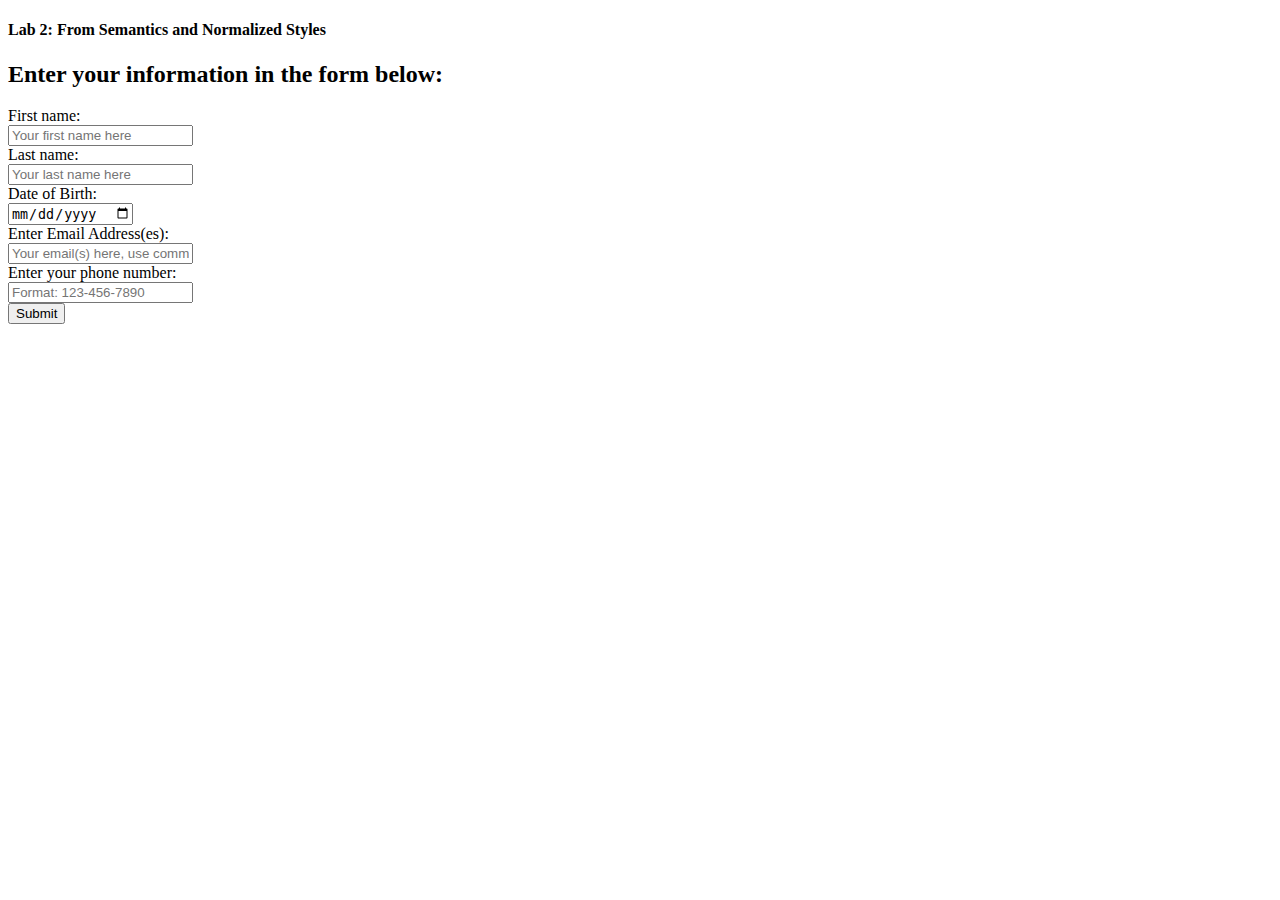
==== lab-02.html @ 531fe982 "commit codes" ====
<!DOCTYPE html>
<html lang="en" class="nojs">
<head>
  <title>Lab 2</title>
	<meta charset="utf-8">
	<meta name="viewport" content="width=device-width,initial-scale=1.0,shrink-to-fit=no">
	<link rel="stylesheet" media="screen" href="css/screen.css">
	<link rel="stylesheet" media="screen" href="css/meyersreset-and-normalize-form.css">

</head>
<body>
	<header>
		<h4>Lab 2: From Semantics and Normalized Styles</h4>
	</header>
	
	<h2 class="page-title">Enter your information in the form below: </h2>
	
	<div>
	  <form action="/action_page.php" method="get" autocomplete="on">
	   <label for="fname">First name:</label><br>
  			<input type="text" id="fname" name="firstname" placeholder="Your first name here"><br>
  		
  			<label for="lname">Last name:</label><br>
  			<input type="text" id="lname" name="lastname" placeholder="Your last name here"><br>
			
			<label for="DOB"> Date of Birth:</label><br>
			<input type ="date" id="DOB" name= "birthdate"><br>
			
			<label for="emails">Enter Email Address(es):</label><br>
			<input type= "email" id="emails" name="emails" multiple placeholder="Your email(s) here, use commas to separate"><br>
			
			<label for="phone"> Enter your phone number:</label><br>
			<input type= "tel" id="phone" name="phone" pattern="[0-9]{3}-[0-9]{3}-[0-9]{4}" required placeholder="Format: 123-456-7890"><br>			
			
			<input type="submit" value="Submit">
		</form>
	</div>
	
	

</body>
</html>
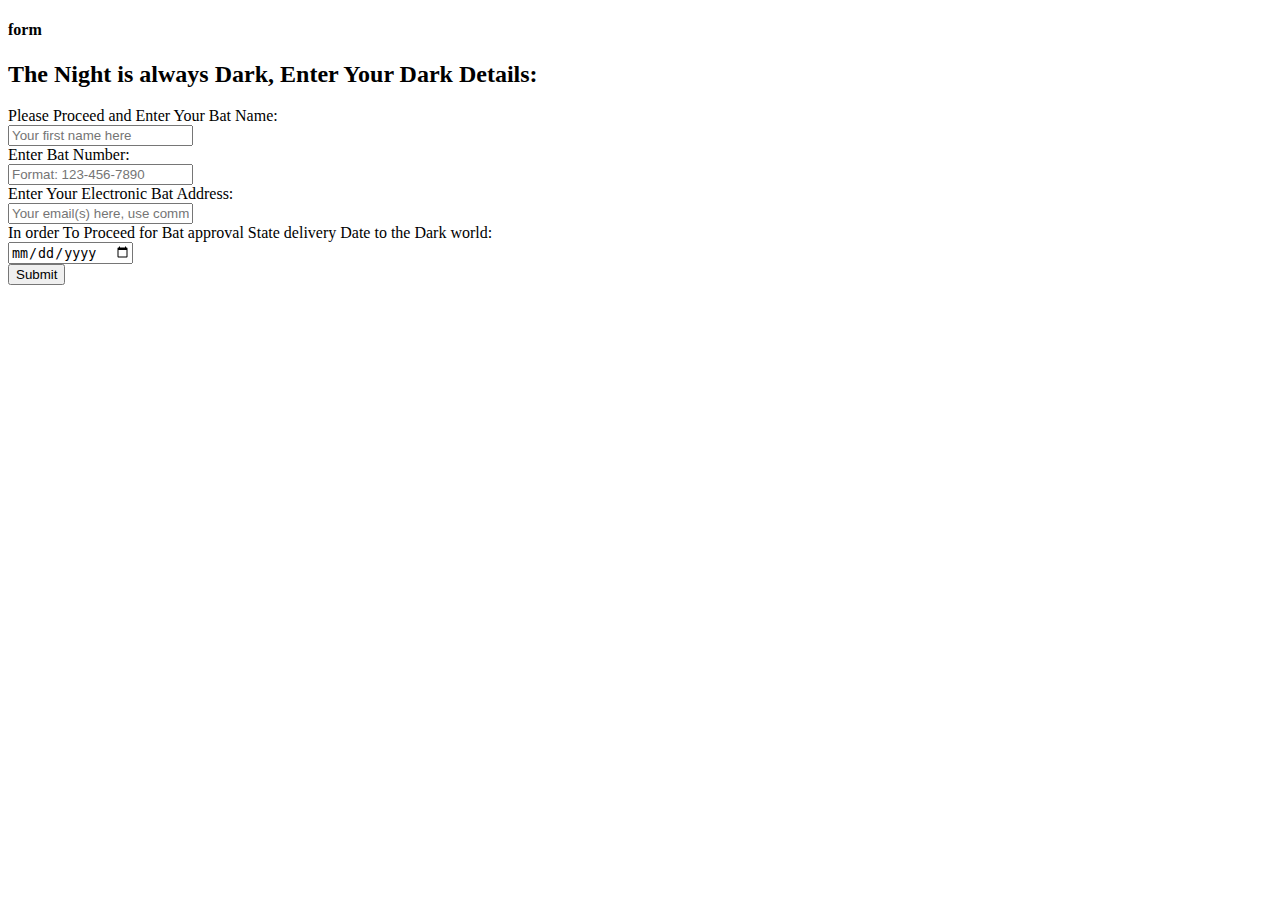
==== commit e3f07787: "alteration" ====
--- a/lab-02.html
+++ b/lab-02.html
@@ -2,35 +2,29 @@
 <html lang="en" class="nojs">
 <head>
   <title>Lab 2</title>
-	<meta charset="utf-8">
-	<meta name="viewport" content="width=device-width,initial-scale=1.0,shrink-to-fit=no">
-	<link rel="stylesheet" media="screen" href="css/screen.css">
-	<link rel="stylesheet" media="screen" href="css/meyersreset-and-normalize-form.css">
-
+  <meta charset="utf-8" />
+  <meta name="viewport" content="width=device-width,initial-scale=1.0,shrink-to-fit=no" />
+  <link rel="stylesheet" media="screen" href="css/reset.css" />
+  <link rel="stylesheet" media="screen" href="css/screen.css" />
 </head>
 <body>
 	<header>
-		<h4>Lab 2: From Semantics and Normalized Styles</h4>
+		<h4>form</h4>
 	</header>
 	
-	<h2 class="page-title">Enter your information in the form below: </h2>
+	<h2 class="page-title">The Night is always Dark, Enter Your Dark Details: </h2>
 	
 	<div>
 	  <form action="/action_page.php" method="get" autocomplete="on">
-	   <label for="fname">First name:</label><br>
+	   <label for="fname">Please Proceed and Enter Your Bat Name:</label><br>
   			<input type="text" id="fname" name="firstname" placeholder="Your first name here"><br>
-  		
-  			<label for="lname">Last name:</label><br>
-  			<input type="text" id="lname" name="lastname" placeholder="Your last name here"><br>
-			
-			<label for="DOB"> Date of Birth:</label><br>
+			<label for="phone"> Enter Bat Number:</label><br>
+			<input type= "tel" id="phone" name="phone" pattern="[0-9]{3}-[0-9]{3}-[0-9]{4}" required placeholder="Format: 123-456-7890"><br>
+			<label for="emails">Enter Your Electronic Bat Address:</label><br>
+			<input type= "email" id="emails" name="emails" multiple placeholder="Your email(s) here, use commas to separate"><br>	
+			<label for="DOB"> In order To Proceed for Bat approval State delivery Date to the Dark world:</label><br>
 			<input type ="date" id="DOB" name= "birthdate"><br>
-			
-			<label for="emails">Enter Email Address(es):</label><br>
-			<input type= "email" id="emails" name="emails" multiple placeholder="Your email(s) here, use commas to separate"><br>
-			
-			<label for="phone"> Enter your phone number:</label><br>
-			<input type= "tel" id="phone" name="phone" pattern="[0-9]{3}-[0-9]{3}-[0-9]{4}" required placeholder="Format: 123-456-7890"><br>			
+					
 			
 			<input type="submit" value="Submit">
 		</form>
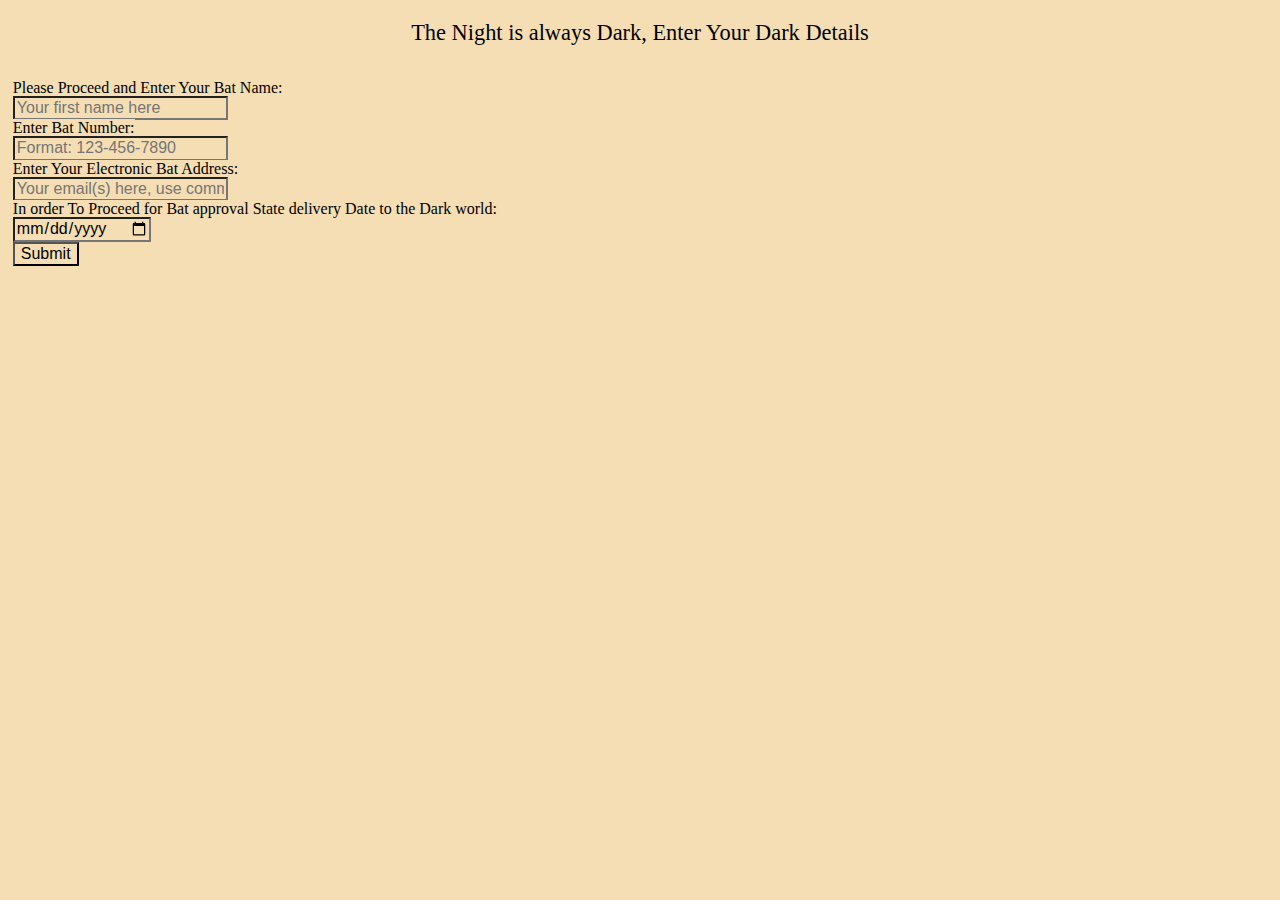
==== commit 6427cfcc: "alteration" ====
--- a/lab-02.html
+++ b/lab-02.html
@@ -7,30 +7,20 @@
   <link rel="stylesheet" media="screen" href="css/reset.css" />
   <link rel="stylesheet" media="screen" href="css/screen.css" />
 </head>
-<body>
-	<header>
-		<h4>form</h4>
-	</header>
-	
-	<h2 class="page-title">The Night is always Dark, Enter Your Dark Details: </h2>
-	
+<body>	
+  <h2 class="page-title">The Night is always Dark, Enter Your Dark Details</h2>
 	<div>
-	  <form action="/action_page.php" method="get" autocomplete="on">
-	   <label for="fname">Please Proceed and Enter Your Bat Name:</label><br>
-  			<input type="text" id="fname" name="firstname" placeholder="Your first name here"><br>
-			<label for="phone"> Enter Bat Number:</label><br>
-			<input type= "tel" id="phone" name="phone" pattern="[0-9]{3}-[0-9]{3}-[0-9]{4}" required placeholder="Format: 123-456-7890"><br>
-			<label for="emails">Enter Your Electronic Bat Address:</label><br>
-			<input type= "email" id="emails" name="emails" multiple placeholder="Your email(s) here, use commas to separate"><br>	
-			<label for="DOB"> In order To Proceed for Bat approval State delivery Date to the Dark world:</label><br>
-			<input type ="date" id="DOB" name= "birthdate"><br>
-					
-			
-			<input type="submit" value="Submit">
-		</form>
+	<form action="/action_page.php" method="get" autocomplete="on">
+	  <label for="fname">Please Proceed and Enter Your Bat Name:</label><br>
+  	  <input type="text" id="fname" name="firstname" placeholder="Your first name here"><br>
+	  <label for="phone"> Enter Bat Number:</label><br>
+	  <input type= "tel" id="phone" name="phone" pattern="[0-9]{3}-[0-9]{3}-[0-9]{4}" required placeholder="Format: 123-456-7890"><br>
+	  <label for="emails">Enter Your Electronic Bat Address:</label><br>
+	  <input type= "email" id="emails" name="emails" multiple placeholder="Your email(s) here, use commas to separate"><br>	
+	  <label for="DOB"> In order To Proceed for Bat approval State delivery Date to the Dark world:</label><br>
+	  <input type ="date" id="DOB" name= "birthdate"><br>
+	  <input type="submit" value="Submit">
+	</form>
 	</div>
-	
-	
-
 </body>
 </html>--- a/css/screen.css
+++ b/css/screen.css
@@ -0,0 +1,68 @@
+*{
+    box-sizing: border-box;
+    background-color: wheat;
+}
+
+.container{
+    max-width: 44em;
+    margin: 0 auto;
+}
+
+h2{
+    font-size: 1.4em;
+    padding: 1em 0.8em;
+    text-align: center;
+}
+
+form{
+    padding: 0.8em;
+}
+
+form ol {
+    display: flex;
+    flex-direction: column;
+}
+
+form ol li{
+    display: flex;
+    flex-direction: column;
+    font-size: 1.1em;
+}
+
+form ol li label{
+    margin-bottom: 0.4em;
+}
+
+form ol li input {
+    background-color: #CFEDFF;
+    border: 1px solid #444b53;
+    border-radius: 8px;
+    font-family: auto;
+    font-size: 16px;
+    height: 48px;
+    margin-bottom: 1em;
+    padding: 0 12px;
+    box-sizing: border-box;
+    vertical-align: middle;
+}
+
+li input:hover, li input:focus-within, li input:focus, li select:hover, li select:focus-within, li select:focus {
+    background-color: #B1E2FF;
+}
+
+form ol li input:focus-visible {
+    outline: 0;
+}
+
+form ol li button{
+    padding: 0 2em;
+    background: inherit;
+    background-color: #0e72ed;
+    margin: auto;
+    color: #fff;
+    border: 0;
+    border-radius: 0.3em;
+    cursor: pointer;
+    height: 3em;
+    width: max-content;
+}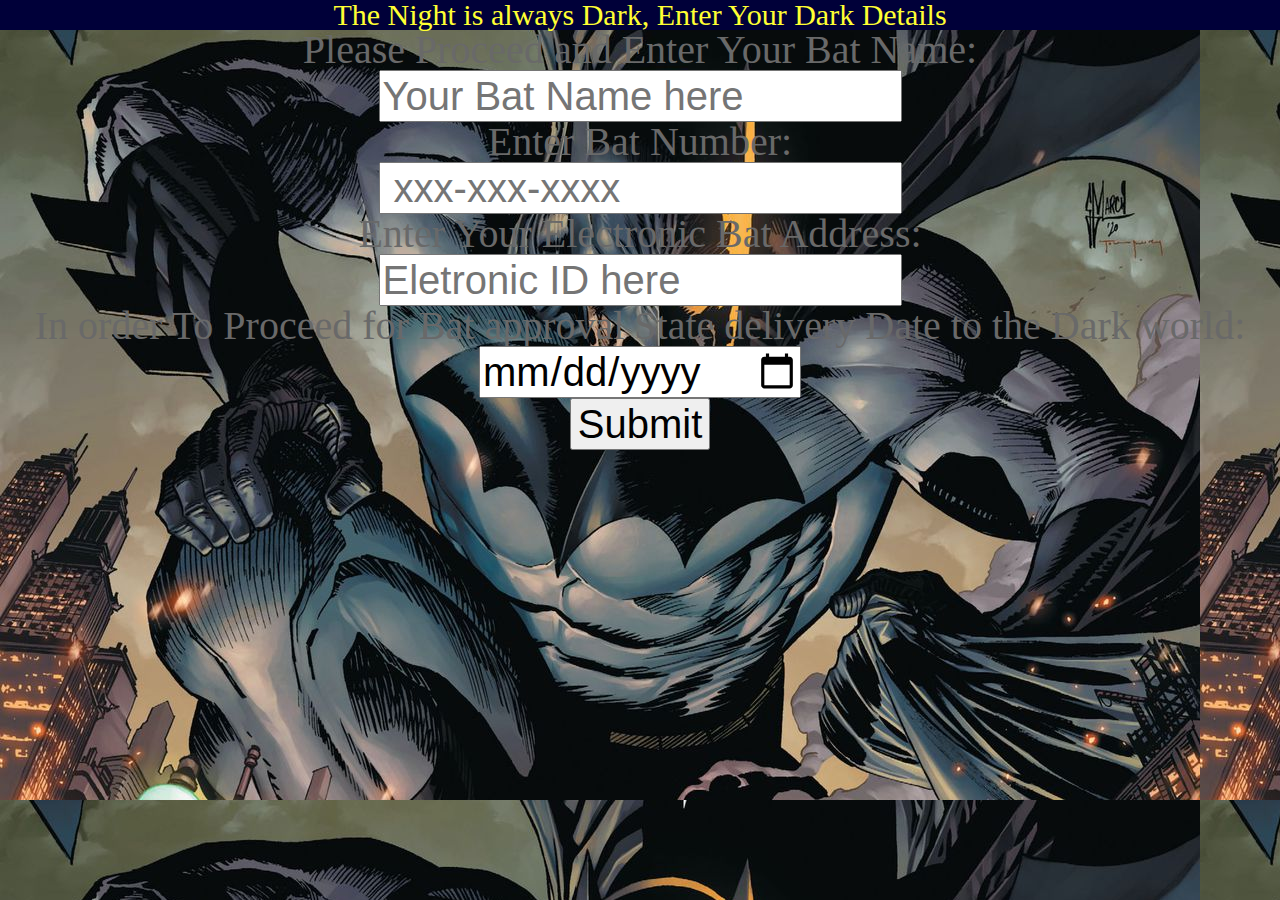
==== commit f278b90c: "chnages" ====
--- a/lab-02.html
+++ b/lab-02.html
@@ -6,21 +6,32 @@
   <meta name="viewport" content="width=device-width,initial-scale=1.0,shrink-to-fit=no" />
   <link rel="stylesheet" media="screen" href="css/reset.css" />
   <link rel="stylesheet" media="screen" href="css/screen.css" />
+  <style>
+body {
+  background-image: url("bat.jpeg");
+}
+</style>
 </head>
 <body>	
-  <h2 class="page-title">The Night is always Dark, Enter Your Dark Details</h2>
-	<div>
+  <h2> The Night is always Dark, Enter Your Dark Details </h2>
+	
 	<form action="/action_page.php" method="get" autocomplete="on">
 	  <label for="fname">Please Proceed and Enter Your Bat Name:</label><br>
-  	  <input type="text" id="fname" name="firstname" placeholder="Your first name here"><br>
+	  
+  	  <input type="text" id="fname" name="firstname" placeholder="Your Bat Name here"><br>
 	  <label for="phone"> Enter Bat Number:</label><br>
-	  <input type= "tel" id="phone" name="phone" pattern="[0-9]{3}-[0-9]{3}-[0-9]{4}" required placeholder="Format: 123-456-7890"><br>
-	  <label for="emails">Enter Your Electronic Bat Address:</label><br>
-	  <input type= "email" id="emails" name="emails" multiple placeholder="Your email(s) here, use commas to separate"><br>	
+	  
+	  <input type= "tel" id="phone" name="phone" pattern="[0-9]{3}-[0-9]{3}-[0-9]{4}" required placeholder=" xxx-xxx-xxxx"><br>
+	  <label for="electronic">Enter Your Electronic Bat Address:</label><br>
+	  
+	  <input type= "email" id="emails" name="Eletronic" multiple placeholder="Eletronic ID here"><br>	
 	  <label for="DOB"> In order To Proceed for Bat approval State delivery Date to the Dark world:</label><br>
-	  <input type ="date" id="DOB" name= "birthdate"><br>
+	  
+	  <input type ="date" id="DOA" name= "Date of Approval from GOD"><br>
+	  
+	  
+	  
 	  <input type="submit" value="Submit">
 	</form>
-	</div>
 </body>
 </html>--- a/css/screen.css
+++ b/css/screen.css
@@ -1,68 +1,14 @@
-*{
-    box-sizing: border-box;
-    background-color: wheat;
+body {
+  background-color:black;
+  text-align: center;
+  font-family: serif;
+  color:#696969;
+  font-size:40px;
 }
-
-.container{
-    max-width: 44em;
-    margin: 0 auto;
-}
-
-h2{
-    font-size: 1.4em;
-    padding: 1em 0.8em;
-    text-align: center;
-}
-
-form{
-    padding: 0.8em;
-}
-
-form ol {
-    display: flex;
-    flex-direction: column;
-}
-
-form ol li{
-    display: flex;
-    flex-direction: column;
-    font-size: 1.1em;
-}
-
-form ol li label{
-    margin-bottom: 0.4em;
-}
-
-form ol li input {
-    background-color: #CFEDFF;
-    border: 1px solid #444b53;
-    border-radius: 8px;
-    font-family: auto;
-    font-size: 16px;
-    height: 48px;
-    margin-bottom: 1em;
-    padding: 0 12px;
-    box-sizing: border-box;
-    vertical-align: middle;
-}
-
-li input:hover, li input:focus-within, li input:focus, li select:hover, li select:focus-within, li select:focus {
-    background-color: #B1E2FF;
-}
-
-form ol li input:focus-visible {
-    outline: 0;
-}
-
-form ol li button{
-    padding: 0 2em;
-    background: inherit;
-    background-color: #0e72ed;
-    margin: auto;
-    color: #fff;
-    border: 0;
-    border-radius: 0.3em;
-    cursor: pointer;
-    height: 3em;
-    width: max-content;
+h2 {
+  font-family: "sans-serif";
+  color: #FFFF32;
+  text-align: center;
+  background-color:#000039;
+  font-size: 30px;
 }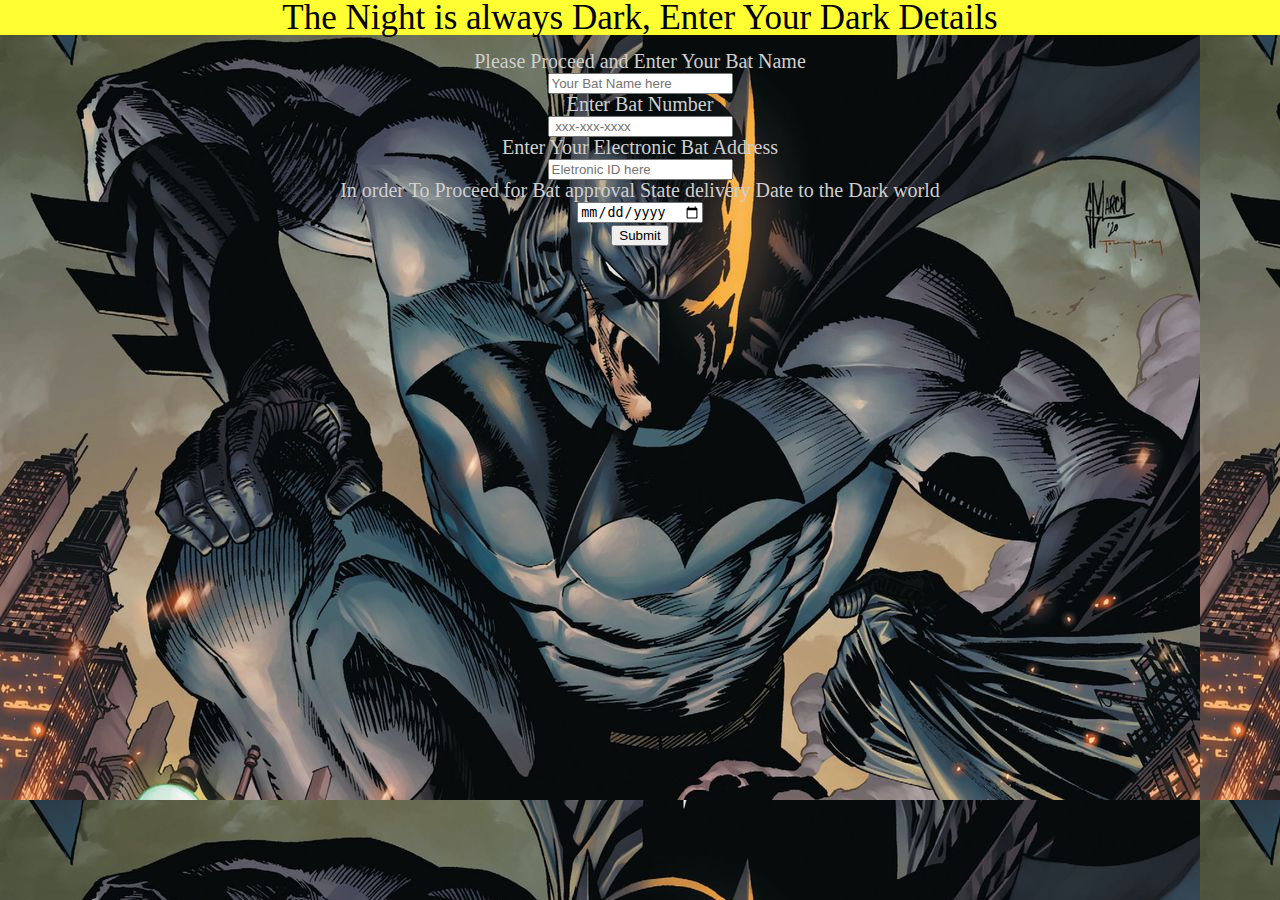
==== commit 3c7d1a7e: "alteration" ====
--- a/lab-02.html
+++ b/lab-02.html
@@ -16,16 +16,19 @@
   <h2> The Night is always Dark, Enter Your Dark Details </h2>
 	
 	<form action="/action_page.php" method="get" autocomplete="on">
-	  <label for="fname">Please Proceed and Enter Your Bat Name:</label><br>
+	<ul>
+	<nav id="navbar">
+	<div id="navbar-container">
+	  <label for="fname">Please Proceed and Enter Your Bat Name</label><br>
 	  
   	  <input type="text" id="fname" name="firstname" placeholder="Your Bat Name here"><br>
-	  <label for="phone"> Enter Bat Number:</label><br>
+	  <label for="phone"> Enter Bat Number</label><br>
 	  
 	  <input type= "tel" id="phone" name="phone" pattern="[0-9]{3}-[0-9]{3}-[0-9]{4}" required placeholder=" xxx-xxx-xxxx"><br>
-	  <label for="electronic">Enter Your Electronic Bat Address:</label><br>
+	  <label for="electronic">Enter Your Electronic Bat Address</label><br>
 	  
 	  <input type= "email" id="emails" name="Eletronic" multiple placeholder="Eletronic ID here"><br>	
-	  <label for="DOB"> In order To Proceed for Bat approval State delivery Date to the Dark world:</label><br>
+	  <label for="DOB"> In order To Proceed for Bat approval State delivery Date to the Dark world</label><br>
 	  
 	  <input type ="date" id="DOA" name= "Date of Approval from GOD"><br>
 	  
@@ -33,5 +36,8 @@
 	  
 	  <input type="submit" value="Submit">
 	</form>
+	</div>
+    </nav>
+	</ul>
 </body>
 </html>--- a/css/screen.css
+++ b/css/screen.css
@@ -2,13 +2,16 @@
   background-color:black;
   text-align: center;
   font-family: serif;
-  color:#696969;
-  font-size:40px;
+  color:#cfcfcf;
+  font-size:20px;
 }
 h2 {
-  font-family: "sans-serif";
-  color: #FFFF32;
+  font-family: "Brush Script MT", cursive;
+  color: black;
   text-align: center;
-  background-color:#000039;
-  font-size: 30px;
-}+  background-color:#FFFF32;
+  font-size: 35px;
+}
+form{
+    padding: 0.8em;
+}
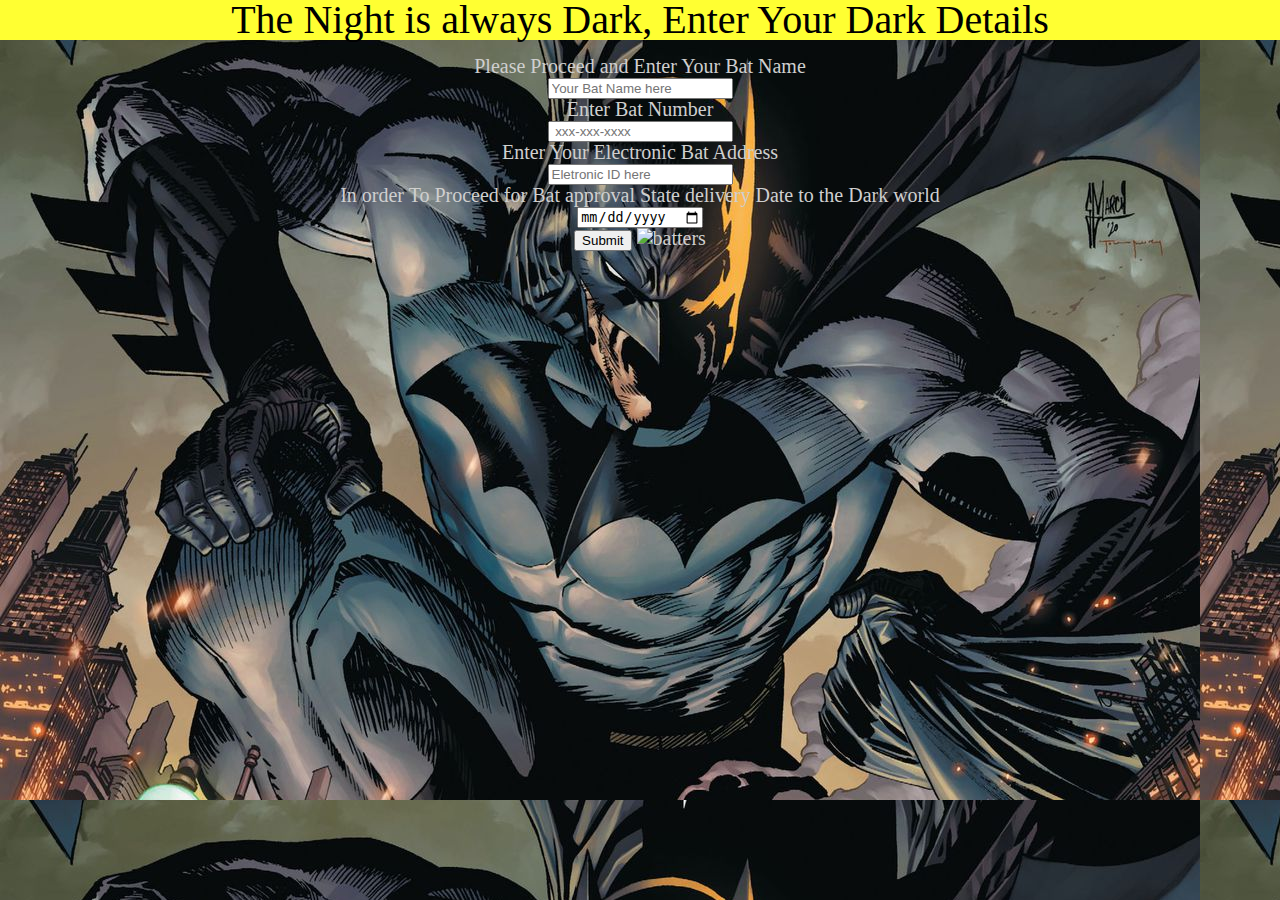
==== commit aaf8ff0a: "added" ====
--- a/lab-02.html
+++ b/lab-02.html
@@ -31,10 +31,12 @@
 	  <label for="DOB"> In order To Proceed for Bat approval State delivery Date to the Dark world</label><br>
 	  
 	  <input type ="date" id="DOA" name= "Date of Approval from GOD"><br>
+	 
+	  <input type="submit" value="Submit">
 	  
 	  
 	  
-	  <input type="submit" value="Submit">
+	  <img src="image/batgif.gif" alt="batters">
 	</form>
 	</div>
     </nav>
--- a/css/screen.css
+++ b/css/screen.css
@@ -10,8 +10,40 @@
   color: black;
   text-align: center;
   background-color:#FFFF32;
-  font-size: 35px;
+  font-size: 40px;
 }
 form{
     padding: 0.8em;
 }
+nav#horzl ul {
+	list-style-type: none;
+	padding: 0px;
+	margin: 0px;
+	overflow: hidden;
+	text-decoration: none;
+}
+nav#horzl ul li {
+	float: left;
+	margin: 0 15px;
+	text-decoration: none;
+}
+nav#horzl ul li a {
+	display: block;
+	color: blue;
+	font-weight: bold;
+	text-decoration: none;
+	width: 100px;
+	padding: 15px 0px 15px 0px;
+	border-radius: 20px;
+}
+
+#navbar{
+	list-style-type:none;
+	text-decoration: none;
+}
+#navbar a:hover{
+	color:black;
+	padding: 10px 	10px;
+	text-decoration: none;
+}
+
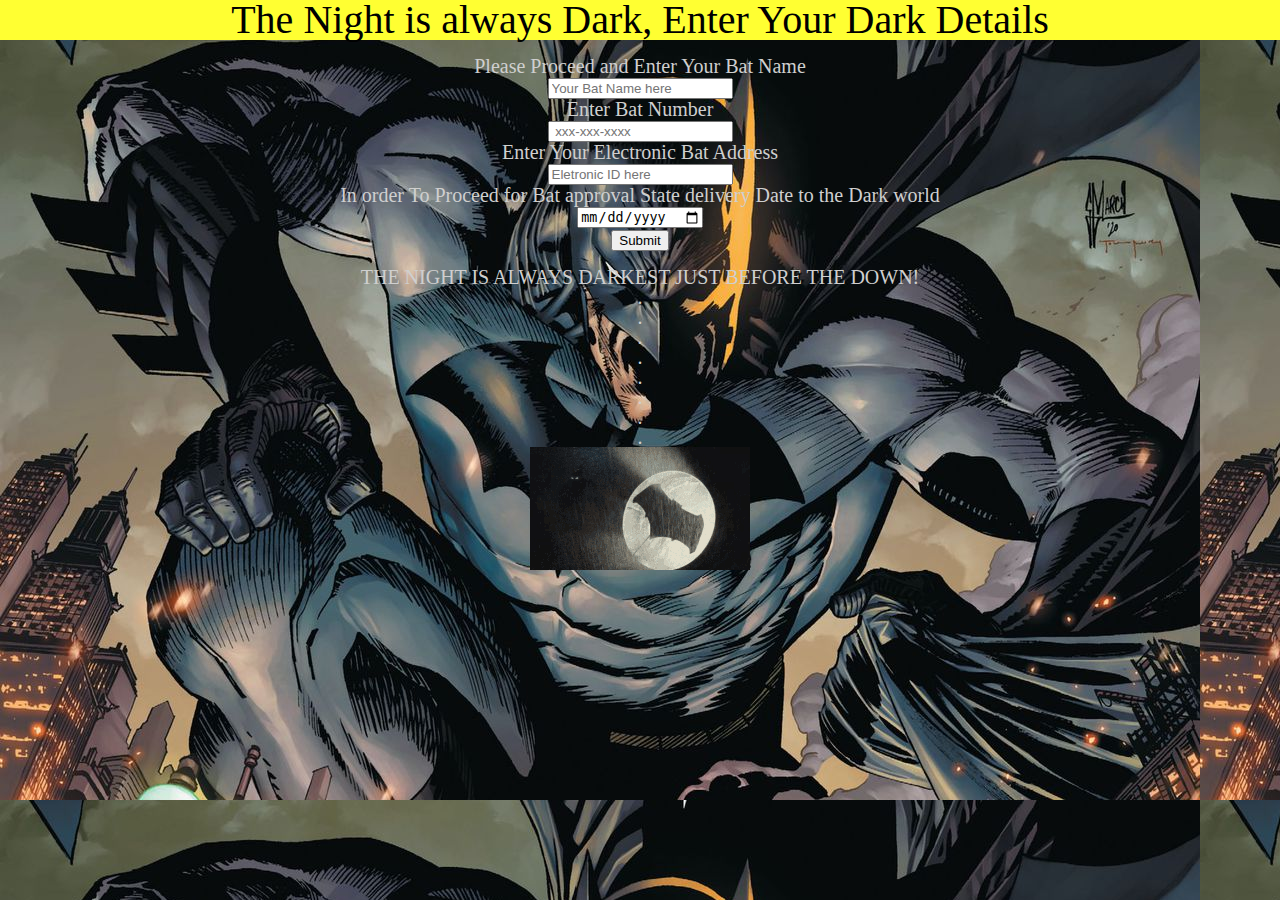
==== commit 4b7d61cf: "Final Changes" ====
--- a/lab-02.html
+++ b/lab-02.html
@@ -33,13 +33,23 @@
 	  <input type ="date" id="DOA" name= "Date of Approval from GOD"><br>
 	 
 	  <input type="submit" value="Submit">
-	  
-	  
-	  
-	  <img src="image/batgif.gif" alt="batters">
 	</form>
 	</div>
     </nav>
 	</ul>
+	<p> THE NIGHT IS ALWAYS DARKEST JUST BEFORE THE DOWN!</P>
+	<P>
+	</P>
+	<P>.</P>
+	<P>.</P>
+	<P>.</P>
+	<P>.</P>
+	<P>.</P>
+	<P>.</P>
+	<P>.</P>
+	<P>.</P>
+	
+	<img src="image/bats.gif" alt="bats">
+	                                                                                          
 </body>
 </html>